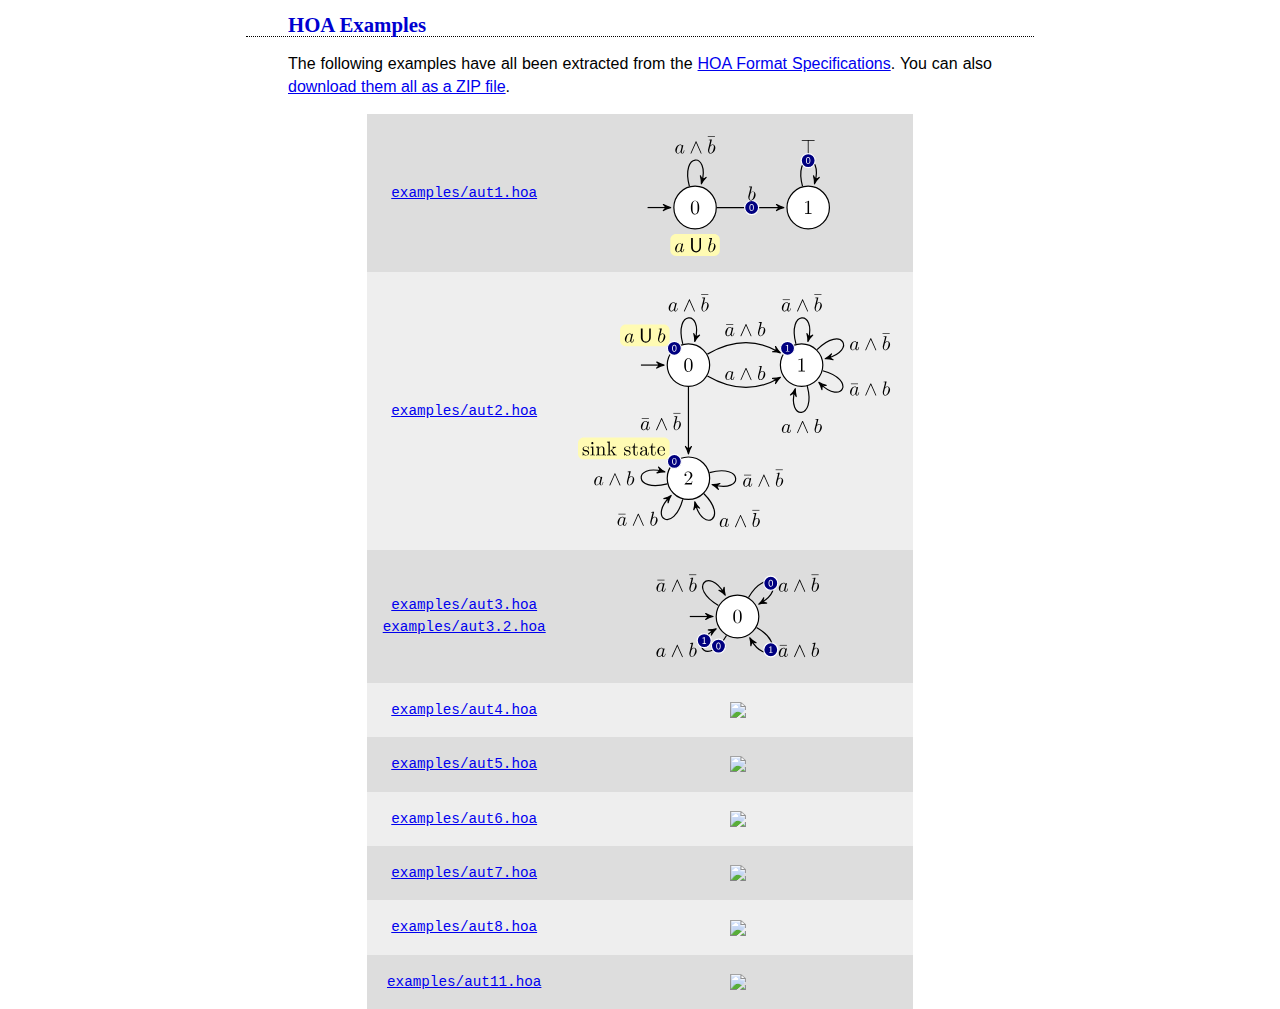
==== examples.html @ e6e938b7 "Update webpages from 42a68ed4" ====
<!DOCTYPE html PUBLIC "-//W3C//DTD XHTML 1.0 Transitional//EN" "http://www.w3.org/TR/xhtml1/DTD/xhtml1-transitional.dtd">
<html xmlns="http://www.w3.org/1999/xhtml">
<head>
  <meta http-equiv="Content-Type" content="text/html; charset=utf-8" />
  <meta http-equiv="Content-Style-Type" content="text/css" />
  <meta name="generator" content="pandoc" />
  <title></title>
  <style type="text/css">code{white-space: pre;}</style>
  <link rel="stylesheet" href="pandoc.css" type="text/css" />
</head>
<body>
<h1>HOA Examples</h1>
<p>The following examples have all been extracted from the <a href="index.html">HOA Format Specifications</a>.
You can also <a href="examples/examples.zip">download them all as a ZIP file</a>.</p>
<table class='examples'>
 <tr>
  <td>    <a href='examples/aut1.hoa'><code>examples/aut1.hoa</code></a><br/>
  </td>
  <td><img src='figures/aut1.svg'></td>
 </tr>
 <tr>
  <td>    <a href='examples/aut2.hoa'><code>examples/aut2.hoa</code></a><br/>
  </td>
  <td><img src='figures/aut2.svg'></td>
 </tr>
 <tr>
  <td>    <a href='examples/aut3.hoa'><code>examples/aut3.hoa</code></a><br/>
    <a href='examples/aut3.2.hoa'><code>examples/aut3.2.hoa</code></a><br/>
  </td>
  <td><img src='figures/aut3.svg'></td>
 </tr>
 <tr>
  <td>    <a href='examples/aut4.hoa'><code>examples/aut4.hoa</code></a><br/>
  </td>
  <td><img src='figures/aut4.svg'></td>
 </tr>
 <tr>
  <td>    <a href='examples/aut5.hoa'><code>examples/aut5.hoa</code></a><br/>
  </td>
  <td><img src='figures/aut5.svg'></td>
 </tr>
 <tr>
  <td>    <a href='examples/aut6.hoa'><code>examples/aut6.hoa</code></a><br/>
  </td>
  <td><img src='figures/aut6.svg'></td>
 </tr>
 <tr>
  <td>    <a href='examples/aut7.hoa'><code>examples/aut7.hoa</code></a><br/>
  </td>
  <td><img src='figures/aut7.svg'></td>
 </tr>
 <tr>
  <td>    <a href='examples/aut8.hoa'><code>examples/aut8.hoa</code></a><br/>
  </td>
  <td><img src='figures/aut8.svg'></td>
 </tr>
 <tr>
  <td>    <a href='examples/aut11.hoa'><code>examples/aut11.hoa</code></a><br/>
  </td>
  <td><img src='figures/aut11.svg'></td>
 </tr>
</table>
</body>
---- pandoc.css ----
body {
    margin: auto;
    padding-right: 1em;
    padding-left: 1em;
    max-width: 44em;
    color: black;
    font-family: Verdana, sans-serif;
    font-size: 100%;
    line-height: 140%;
    text-align: justify;
}
pre {
    background-color: #ececec;
    color: #111111;
    padding: 0.5em;
}
code {
    font-family: monospace;
    font-size: 110%;
}
h1 a, h2 a, h3 a, h4 a, h5 a {
    text-decoration: none;
    color: #0000d0;
}

table.examples {
    border-width: 0pt;
    border-collapse: collapse;
    margin-left: auto;
    margin-right: auto;
}
table.examples tr:nth-child(odd) {
    background-color: #dddddd;
    padding: 1em;
}
table.examples tr:nth-child(even) {
    background-color: #eeeeee;
    padding: 1em;
}
table.examples td {
    padding: 1em;
    text-align: center;
}

img[alt="automaton"]{ float: right; }

h1, h2, h3, h4, h5 { font-family: verdana;
                     font-weight: bold;
                     border-bottom: 1px dotted black;
                     color: #0000d0;
		     margin-left: -2em;
		     padding-left: 2em;
		     margin-right: -2em;
		     padding-right: 2em;
}
h1 {
        font-size: 130%;
}

h2 {
        font-size: 110%;
}

h3 {
        font-size: 95%;
}

h4 {
        font-size: 90%;
        font-style: italic;
}

h5 {
        font-size: 90%;
        font-style: italic;
}

h1.title {
        font-size: 200%;
        font-weight: bold;
        padding-top: 0.2em;
        padding-bottom: 0.2em;
        text-align: left;
        border: none;
}

dt code {
        font-weight: bold;
}
dd p {
        margin-top: 0;
}

#footer {
        padding-top: 1em;
        font-size: 70%;
        color: gray;
        text-align: center;
        }

#TOC {
	max-width: 30em;
	font-size: 10pt;
	position: fixed;
	right: 0em;
	top: 0em;
	background: #ddddff;
	color: #000000;
	-webkit-box-shadow: 0 0 1em #777777;
	-moz-box-shadow: 0 0 1em #777777;
	-webkit-border-bottom-left-radius: 5px;
	-moz-border-radius-bottomleft: 5px;
	text-align: right;
	/* ensure doesn't flow off the screen when expanded */
	max-height: 80%;
	overflow: auto;
}
#TOCTXT  {
	font-size: 10pt;
	font-weight: normal;
	padding-left: 0.5em;
	padding-right: 0.5em;
	padding-top: 0.05em;
	padding-bottom: 0.05em;
        text-align: center;
}
#TOC UL  {
	display: none;
	text-align: left;
	padding-left: 1.5em;
}
#TOC:hover ul {
	display: block;
}
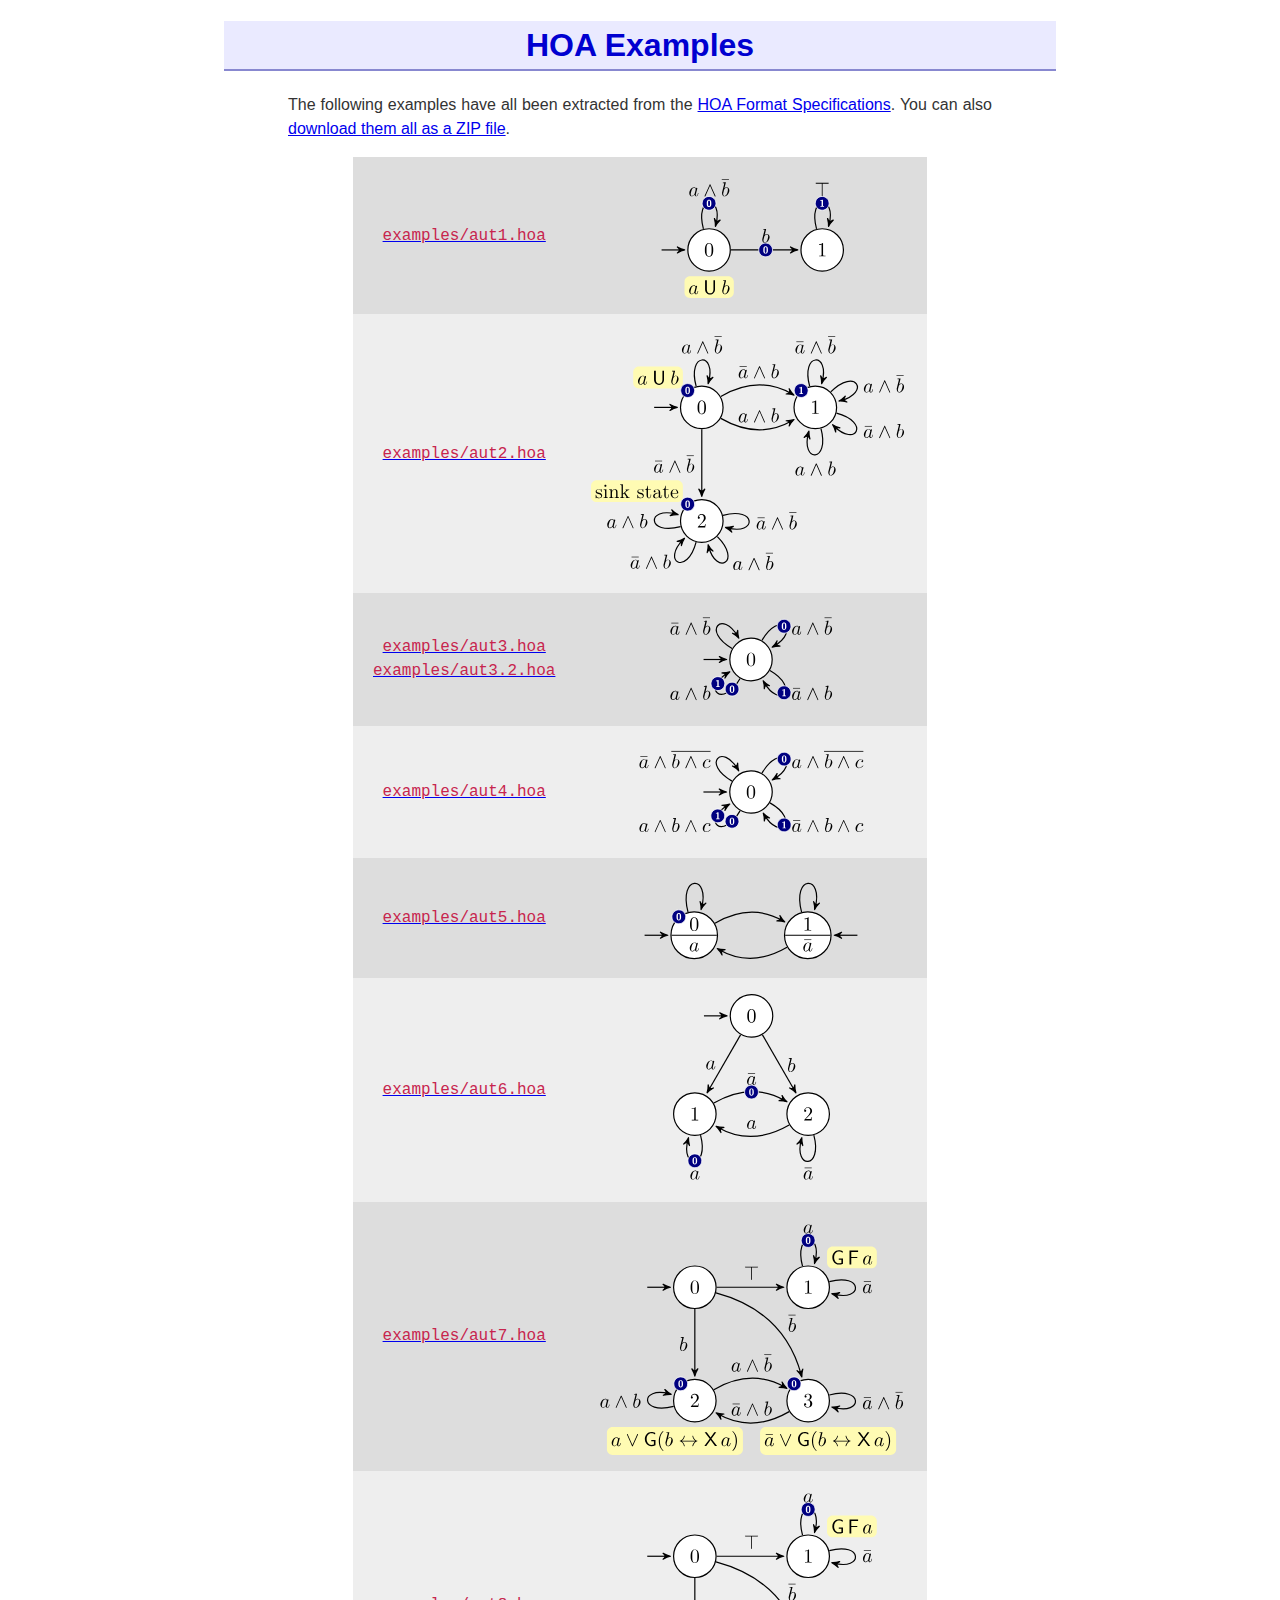
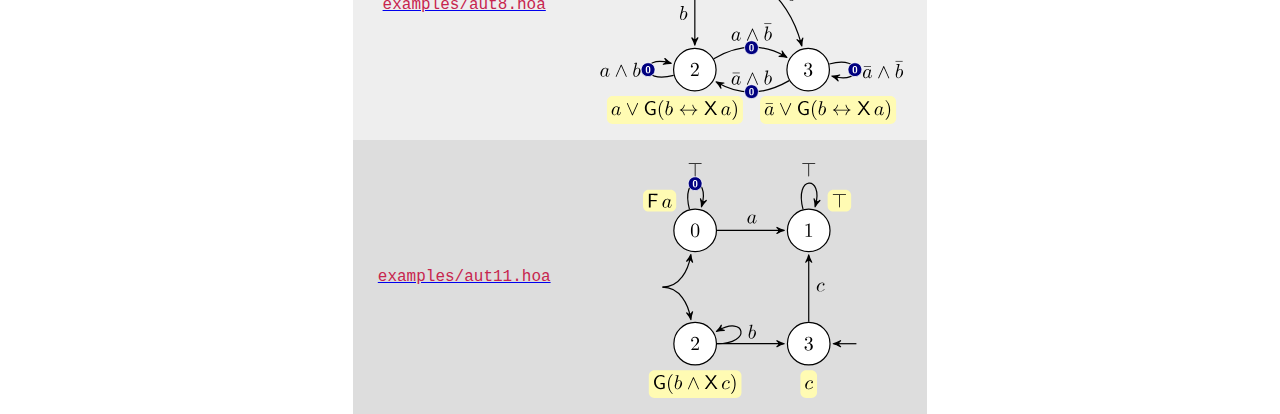
==== commit 226d6bbc: "Update webpages from 7147c541" ====
--- a/examples.html
+++ b/examples.html
@@ -3,8 +3,8 @@
 <head>
   <meta http-equiv="Content-Type" content="text/html; charset=utf-8" />
   <meta http-equiv="Content-Style-Type" content="text/css" />
-  <meta name="generator" content="pandoc" />
-  <title></title>
+  <meta name="viewport" content="width=device-width, initial-scale=1" />
+  <title>HOA Format Examples</title>
   <style type="text/css">code{white-space: pre;}</style>
   <link rel="stylesheet" href="pandoc.css" type="text/css" />
 </head>
--- a/pandoc.css
+++ b/pandoc.css
@@ -4,23 +4,48 @@
     padding-left: 1em;
     max-width: 44em;
     color: black;
-    font-family: Verdana, sans-serif;
+    background-color: white;
+    font-family: "Helvetica Neue", Helvetica, Arial, sans-serif;
     font-size: 100%;
-    line-height: 140%;
+    line-height: 1.5;
+    color: #333;
+    background-color: #fff;
+
     text-align: justify;
 }
 pre {
     background-color: #ececec;
-    color: #111111;
+    color: #333;
     padding: 0.5em;
 }
+pre code {
+    color: #333;
+}
 code {
-    font-family: monospace;
-    font-size: 110%;
+    white-space: pre;
+    background-color: #f9f2f4;
+    color: #C7254E;
+    padding: 2px 4px;
+    font-family: Menlo,Monaco,Consolas,"Courier New",monospace;
 }
+pre code {
+    background-color: inherit;
+}
+td code {
+    background-color: inherit;
+}
+
 h1 a, h2 a, h3 a, h4 a, h5 a {
     text-decoration: none;
-    color: #0000d0;
+    color: inherit;
+}
+
+h1 code, h2 code, h3 code, h4 code, h5 code {
+    color: inherit;
+}
+
+h1 code, h2 code, h3 code, h4 code, h5 code {
+    background-color: #eaeaff;
 }
 
 table.examples {
@@ -44,9 +69,10 @@
 
 img[alt="automaton"]{ float: right; }
 
-h1, h2, h3, h4, h5 { font-family: verdana;
+h1, h2, h3, h4, h5 {
                      font-weight: bold;
-                     border-bottom: 1px dotted black;
+                     border-bottom: 2px solid #8888d0;
+		     background-color: #eaeaff;
                      color: #0000d0;
 		     margin-left: -2em;
 		     padding-left: 2em;
@@ -54,7 +80,8 @@
 		     padding-right: 2em;
 }
 h1 {
-        font-size: 130%;
+    text-align: center;
+    font-size: 200%;
 }
 
 h2 {
@@ -100,20 +127,21 @@
 
 #TOC {
 	max-width: 30em;
-	font-size: 10pt;
+	font-size: 80%;
 	position: fixed;
 	right: 0em;
 	top: 0em;
-	background: #ddddff;
+	background: #eaeaff;
 	color: #000000;
 	-webkit-box-shadow: 0 0 1em #777777;
 	-moz-box-shadow: 0 0 1em #777777;
 	-webkit-border-bottom-left-radius: 5px;
 	-moz-border-radius-bottomleft: 5px;
 	text-align: right;
-	/* ensure doesn't flow off the screen when expanded */
+	/* ensure it doesn't flow off the screen when expanded */
 	max-height: 80%;
 	overflow: auto;
+	z-index: 2;
 }
 #TOCTXT  {
 	font-size: 10pt;
@@ -132,3 +160,9 @@
 #TOC:hover ul {
 	display: block;
 }
+
+#TOC ul code {
+    font-size: 80%;
+    color: #0000d0;
+    background-color: #eaeaff;
+}
